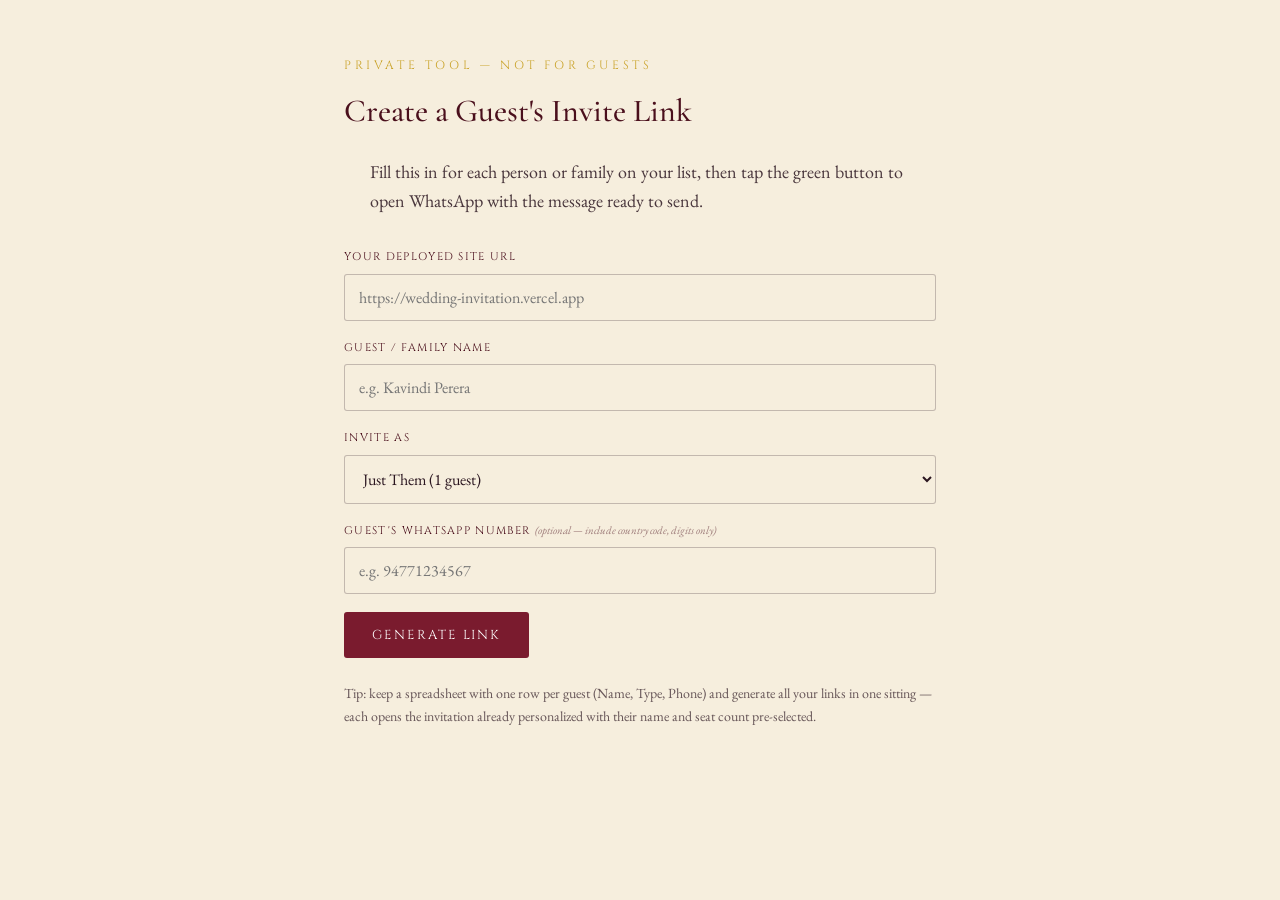
==== invite-generator.html @ ff4479e4 "Initial commit" ====
<!DOCTYPE html>
<html lang="en">
<head>
<meta charset="UTF-8" />
<meta name="viewport" content="width=device-width, initial-scale=1.0" />
<title>Invite Link Generator — Umesha &amp; Waruna</title>
<meta name="robots" content="noindex, nofollow" />
<link href="https://fonts.googleapis.com/css2?family=Cormorant+Garamond:wght@500;600&family=EB+Garamond&family=Cinzel:wght@500;600&display=swap" rel="stylesheet">
<link rel="stylesheet" href="styles.css" />
<style>
  .gen-wrap{ max-width: 640px; margin: 0 auto; padding: 56px 24px 80px; }
  .gen-wrap .field{ margin-bottom: 18px; }
  .gen-result{
    margin-top: 28px; padding: 20px; background:#fff;
    border: 1px solid rgba(201,162,39,0.35); border-radius: 6px;
    word-break: break-all; font-size: 14px; display:none;
  }
  .gen-result.show{ display:block; }
  .gen-result a.wa-btn{
    display:inline-block; margin-top:14px; text-decoration:none;
    background:#25D366; color:#fff; font-family: var(--utility);
    font-size:13px; letter-spacing:.1em; text-transform:uppercase;
    padding:12px 20px; border-radius:4px;
  }
  .gen-result .link-line{ font-family: monospace; background: var(--ivory); padding:10px; border-radius:4px; }
  .copy-btn{
    margin-top:10px; font-family: var(--utility); font-size:12px;
    letter-spacing:.1em; text-transform:uppercase; background:none;
    border:1px solid var(--maroon); color:var(--maroon); padding:8px 14px;
    border-radius:4px; cursor:pointer;
  }
  .note{ font-size:14px; opacity:.7; margin-top:24px; }
</style>
</head>
<body>

<div class="gen-wrap">
  <p class="section-eyebrow">Private Tool — Not For Guests</p>
  <h1 class="section-title" style="font-size:32px;">Create a Guest's Invite Link</h1>
  <p class="section-copy" style="margin-bottom:0;">
    Fill this in for each person or family on your list, then tap the green button to
    open WhatsApp with the message ready to send.
  </p>

  <form id="genForm" style="margin-top:32px;">
    <div class="field">
      <label for="siteUrl">Your Deployed Site URL</label>
      <input type="text" id="siteUrl" placeholder="https://wedding-invitation.vercel.app" required />
    </div>
    <div class="field">
      <label for="guestNameInput">Guest / Family Name</label>
      <input type="text" id="guestNameInput" placeholder="e.g. Kavindi Perera" required />
    </div>
    <div class="field">
      <label for="inviteType">Invite As</label>
      <select id="inviteType" required>
        <option value="one">Just Them (1 guest)</option>
        <option value="two">Them &amp; Partner (2 guests)</option>
        <option value="family">Family (3+ guests)</option>
      </select>
    </div>
    <div class="field">
      <label for="phone">Guest's WhatsApp Number <span class="optional">(optional — include country code, digits only)</span></label>
      <input type="text" id="phone" placeholder="e.g. 94771234567" />
    </div>
    <button type="submit" class="submit-btn" style="width:auto; padding:14px 28px;">Generate Link</button>
  </form>

  <div class="gen-result" id="genResult">
    <p><strong>Personalized invite link:</strong></p>
    <p class="link-line" id="linkLine"></p>
    <button class="copy-btn" id="copyBtn">Copy Link</button>
    <br>
    <a href="#" id="waBtn" class="wa-btn" target="_blank" rel="noopener">Open in WhatsApp →</a>
  </div>

  <p class="note">
    Tip: keep a spreadsheet with one row per guest (Name, Type, Phone) and generate all your
    links in one sitting — each opens the invitation already personalized with their name and
    seat count pre-selected.
  </p>
</div>

<script>
  const form = document.getElementById("genForm");
  const result = document.getElementById("genResult");
  const linkLine = document.getElementById("linkLine");
  const waBtn = document.getElementById("waBtn");
  const copyBtn = document.getElementById("copyBtn");

  form.addEventListener("submit", (e) => {
    e.preventDefault();

    let siteUrl = document.getElementById("siteUrl").value.trim().replace(/\/$/, "");
    const guestName = document.getElementById("guestNameInput").value.trim();
    const inviteType = document.getElementById("inviteType").value;
    const phone = document.getElementById("phone").value.replace(/\D/g, "");

    if (!/^https?:\/\//i.test(siteUrl)) siteUrl = "https://" + siteUrl;

    const personalizedUrl =
      `${siteUrl}/?to=${encodeURIComponent(guestName)}&type=${inviteType}`;

    const message =
      `Dear ${guestName}, 💛\n\n` +
      `Umesha & Waruna joyfully invite you to their wedding on 24th December 2026!\n\n` +
      `View your invitation and RSVP here:\n${personalizedUrl}`;

    linkLine.textContent = personalizedUrl;

    const waLink = phone
      ? `https://wa.me/${phone}?text=${encodeURIComponent(message)}`
      : `https://wa.me/?text=${encodeURIComponent(message)}`;

    waBtn.href = waLink;
    result.classList.add("show");
  });

  copyBtn.addEventListener("click", async () => {
    try {
      await navigator.clipboard.writeText(linkLine.textContent);
      copyBtn.textContent = "Copied!";
      setTimeout(() => (copyBtn.textContent = "Copy Link"), 1500);
    } catch {
      alert("Copy failed — please select and copy the link manually.");
    }
  });
</script>

</body>
</html>
---- styles.css ----
/* ==========================================================
   TOKENS
   ========================================================== */
:root{
  --maroon: #7A1B2E;
  --maroon-dark: #4A0F1C;
  --gold: #C9A227;
  --gold-light: #E8C766;
  --ivory: #F6EEDD;
  --ivory-2: #EFE4C9;
  --teal: #1F4A3D;
  --ink: #2B1620;

  --display: 'Cormorant Garamond', serif;
  --body: 'EB Garamond', serif;
  --utility: 'Cinzel', serif;
}

*{ box-sizing: border-box; }

html{ scroll-behavior: smooth; }

body{
  margin:0;
  background: var(--ivory);
  color: var(--ink);
  font-family: var(--body);
  font-size: 18px;
  line-height: 1.6;
  overflow-x: hidden;
}

@media (prefers-reduced-motion: reduce){
  *{ animation-duration: 0.001ms !important; animation-iteration-count: 1 !important; transition-duration: 0.001ms !important; scroll-behavior: auto !important; }
}

a{ color: var(--maroon); }
a:focus-visible, button:focus-visible, input:focus-visible, select:focus-visible, textarea:focus-visible{
  outline: 2px solid var(--maroon);
  outline-offset: 3px;
}

/* ==========================================================
   CORNER MOTIFS (fixed, subtle)
   ========================================================== */
.corner-motif{
  position: fixed;
  width: 90px; height: 90px;
  border: 1.5px solid var(--gold);
  opacity: 0.55;
  pointer-events: none;
  z-index: 5;
}
.corner-tl{ top: 14px; left: 14px; border-right: none; border-bottom: none; }
.corner-tr{ top: 14px; right: 14px; border-left: none; border-bottom: none; }
.corner-bl{ bottom: 14px; left: 14px; border-right: none; border-top: none; }
.corner-br{ bottom: 14px; right: 14px; border-left: none; border-top: none; }
@media (max-width: 640px){
  .corner-motif{ width: 46px; height: 46px; }
}

/* ==========================================================
   HERO
   ========================================================== */
.hero{
  position: relative;
  min-height: 100svh;
  display: flex;
  flex-direction: column;
  align-items: center;
  justify-content: center;
  text-align: center;
  padding: 64px 24px 56px;
  background:
    radial-gradient(circle at 50% 0%, rgba(201,162,39,0.10), transparent 55%),
    linear-gradient(180deg, var(--ivory) 0%, var(--ivory-2) 100%);
}

.hero-pattern{
  position: absolute;
  inset: 0;
  opacity: 0.06;
  background-image:
    repeating-linear-gradient(45deg, var(--maroon) 0 2px, transparent 2px 26px),
    repeating-linear-gradient(-45deg, var(--teal) 0 2px, transparent 2px 26px);
  mask-image: radial-gradient(circle at 50% 30%, black, transparent 75%);
}

.eyebrow{
  font-family: var(--utility);
  font-size: 12px;
  letter-spacing: 0.35em;
  text-transform: uppercase;
  color: var(--maroon);
  margin: 0 0 18px;
}

.lamp{ width: 96px; margin: 0 auto 8px; position: relative; z-index: 1; }
.lamp-svg{ width: 100%; height: auto; }
.flame{
  transform-origin: 100px 75px;
  animation: flicker 2.6s ease-in-out infinite;
}
@keyframes flicker{
  0%, 100%{ transform: scaleY(1) scaleX(1) rotate(0deg); }
  25%{ transform: scaleY(1.05) scaleX(0.97) rotate(-1.5deg); }
  50%{ transform: scaleY(0.95) scaleX(1.03) rotate(1deg); }
  75%{ transform: scaleY(1.03) scaleX(0.98) rotate(-0.5deg); }
}

.names{
  font-family: var(--display);
  font-weight: 500;
  margin: 10px 0 18px;
  line-height: 1.05;
  z-index: 1;
}
.names .name{
  display: block;
  font-size: clamp(40px, 8vw, 76px);
  color: var(--maroon-dark);
}
.names .amp{
  display: block;
  font-style: italic;
  font-size: clamp(24px, 4vw, 34px);
  color: var(--gold);
  margin: 2px 0;
}

.hero-greeting{
  font-family: var(--display);
  font-style: italic;
  font-size: clamp(18px, 2.4vw, 22px);
  color: var(--teal);
  margin: 0 0 8px;
}

.hero-sub{
  max-width: 480px;
  font-size: 17px;
  color: var(--ink);
  opacity: 0.85;
  margin: 0 0 26px;
}

.hero-date{
  font-family: var(--utility);
  font-size: clamp(20px, 3vw, 26px);
  letter-spacing: 0.18em;
  color: var(--teal);
  margin: 0 0 34px;
}
.hero-date .dot{ color: var(--gold); margin: 0 8px; }

.countdown{
  display: flex;
  gap: clamp(14px, 4vw, 30px);
  margin-bottom: 40px;
}
.cd-block{
  display: flex;
  flex-direction: column;
  align-items: center;
  min-width: 56px;
}
.cd-block span{
  font-family: var(--display);
  font-size: clamp(28px, 5vw, 40px);
  font-weight: 600;
  color: var(--maroon);
  line-height: 1;
}
.cd-block label{
  font-family: var(--utility);
  font-size: 10px;
  letter-spacing: 0.15em;
  text-transform: uppercase;
  color: var(--ink);
  opacity: 0.65;
  margin-top: 6px;
}

.scroll-cue{
  font-family: var(--utility);
  font-size: 12px;
  letter-spacing: 0.2em;
  text-transform: uppercase;
  text-decoration: none;
  color: var(--maroon);
  border-bottom: 1px solid var(--gold);
  padding-bottom: 4px;
  transition: opacity 0.2s ease;
}
.scroll-cue:hover{ opacity: 0.6; }

/* ==========================================================
   DIVIDERS
   ========================================================== */
.leaf-divider{ max-width: 480px; margin: 0 auto; padding: 6px 24px; }
.leaf-divider svg{ width: 100%; height: 28px; display: block; }
.leaf-divider.flip svg{ transform: scaleY(-1); }

/* ==========================================================
   SECTIONS (shared)
   ========================================================== */
.section{
  max-width: 720px;
  margin: 0 auto;
  padding: 64px 28px;
  text-align: center;
}
.section-eyebrow{
  font-family: var(--utility);
  font-size: 12px;
  letter-spacing: 0.3em;
  text-transform: uppercase;
  color: var(--gold);
  margin: 0 0 10px;
}
.section-title{
  font-family: var(--display);
  font-weight: 500;
  font-size: clamp(30px, 5vw, 42px);
  color: var(--maroon-dark);
  margin: 0 0 22px;
}
.section-copy{
  max-width: 540px;
  margin: 0 auto;
  opacity: 0.85;
}

/* ==========================================================
   COUPLE
   ========================================================== */
.couple-grid{
  display: flex;
  align-items: center;
  justify-content: center;
  gap: clamp(20px, 6vw, 56px);
  margin-top: 44px;
  flex-wrap: wrap;
}
.couple-card{ text-align: center; }
.ring{
  width: 54px; height: 54px;
  border: 1.5px solid var(--gold);
  border-radius: 50%;
  margin: 0 auto 16px;
  position: relative;
}
.ring::after{
  content: "";
  position: absolute; inset: 8px;
  border: 1px solid var(--maroon);
  border-radius: 50%;
  opacity: 0.5;
}
.couple-card h3{
  font-family: var(--display);
  font-size: 26px;
  font-weight: 600;
  margin: 0 0 4px;
  color: var(--maroon-dark);
}
.couple-card .role{
  font-family: var(--utility);
  font-size: 11px;
  letter-spacing: 0.2em;
  text-transform: uppercase;
  opacity: 0.6;
  margin: 0;
}
.couple-glyph{
  font-family: var(--display);
  font-style: italic;
  font-size: 34px;
  color: var(--gold);
}

/* ==========================================================
   EVENTS
   ========================================================== */
.event-grid{
  display: grid;
  grid-template-columns: 1fr 1fr;
  gap: 24px;
  margin-top: 40px;
  text-align: left;
}
@media (max-width: 620px){
  .event-grid{ grid-template-columns: 1fr; }
}
.event-card{
  background: #fff;
  border: 1px solid rgba(201,162,39,0.35);
  border-radius: 4px;
  padding: 28px 24px;
  position: relative;
}
.event-card::before{
  content: "";
  position: absolute; top: 10px; left: 10px; right: 10px; bottom: 10px;
  border: 1px solid rgba(122,27,46,0.15);
  pointer-events: none;
}
.event-icon{
  display: inline-block;
  color: var(--gold);
  font-size: 22px;
  margin-bottom: 10px;
}
.event-card h3{
  font-family: var(--display);
  font-size: 24px;
  margin: 0 0 10px;
  color: var(--maroon-dark);
}
.event-time{
  font-family: var(--utility);
  font-size: 12px;
  letter-spacing: 0.05em;
  color: var(--teal);
  margin: 0 0 10px;
}
.event-venue{ margin: 0; opacity: 0.85; }
.event-note{
  margin-top: 30px;
  font-style: italic;
  opacity: 0.7;
  font-size: 16px;
}

/* ==========================================================
   RSVP
   ========================================================== */
.rsvp-form{
  margin-top: 40px;
  text-align: left;
  background: #fff;
  border: 1px solid rgba(201,162,39,0.35);
  border-radius: 6px;
  padding: clamp(24px, 5vw, 44px);
}
.field{ margin-bottom: 20px; }
.field label{
  display: block;
  font-family: var(--utility);
  font-size: 11px;
  letter-spacing: 0.12em;
  text-transform: uppercase;
  color: var(--maroon-dark);
  margin-bottom: 8px;
}
.field .optional{ text-transform: none; letter-spacing: 0; opacity: 0.5; font-family: var(--body); font-style: italic; }
.field input,
.field select,
.field textarea{
  width: 100%;
  font-family: var(--body);
  font-size: 16px;
  padding: 12px 14px;
  border: 1px solid rgba(43,22,32,0.25);
  border-radius: 3px;
  background: var(--ivory);
  color: var(--ink);
}
.field textarea{ resize: vertical; }

.submit-btn{
  width: 100%;
  font-family: var(--utility);
  font-size: 13px;
  letter-spacing: 0.15em;
  text-transform: uppercase;
  color: #fff;
  background: var(--maroon);
  border: none;
  border-radius: 3px;
  padding: 16px;
  cursor: pointer;
  transition: background 0.2s ease;
}
.submit-btn:hover{ background: var(--maroon-dark); }

.form-note{
  margin: 16px 0 0;
  font-size: 13px;
  opacity: 0.6;
  text-align: center;
}

.rsvp-success{
  margin-top: 40px;
  padding: 40px 24px;
  text-align: center;
  border: 1px dashed var(--gold);
  border-radius: 6px;
}
.lamp-small{ font-size: 28px; color: var(--gold); margin-bottom: 10px; }
.rsvp-success h3{
  font-family: var(--display);
  font-size: 28px;
  color: var(--maroon-dark);
  margin: 0 0 8px;
}
.rsvp-success p{ margin: 0; opacity: 0.8; }

/* ==========================================================
   FOOTER
   ========================================================== */
.footer{
  text-align: center;
  padding: 56px 24px 72px;
  color: var(--maroon-dark);
}
.footer-glyph{ color: var(--gold); font-size: 20px; margin-bottom: 12px; }
.footer p{
  font-family: var(--display);
  font-style: italic;
  font-size: 20px;
  margin: 0;
}

.br-desktop{ display: inline; }
@media (max-width: 480px){ .br-desktop{ display: none; } }
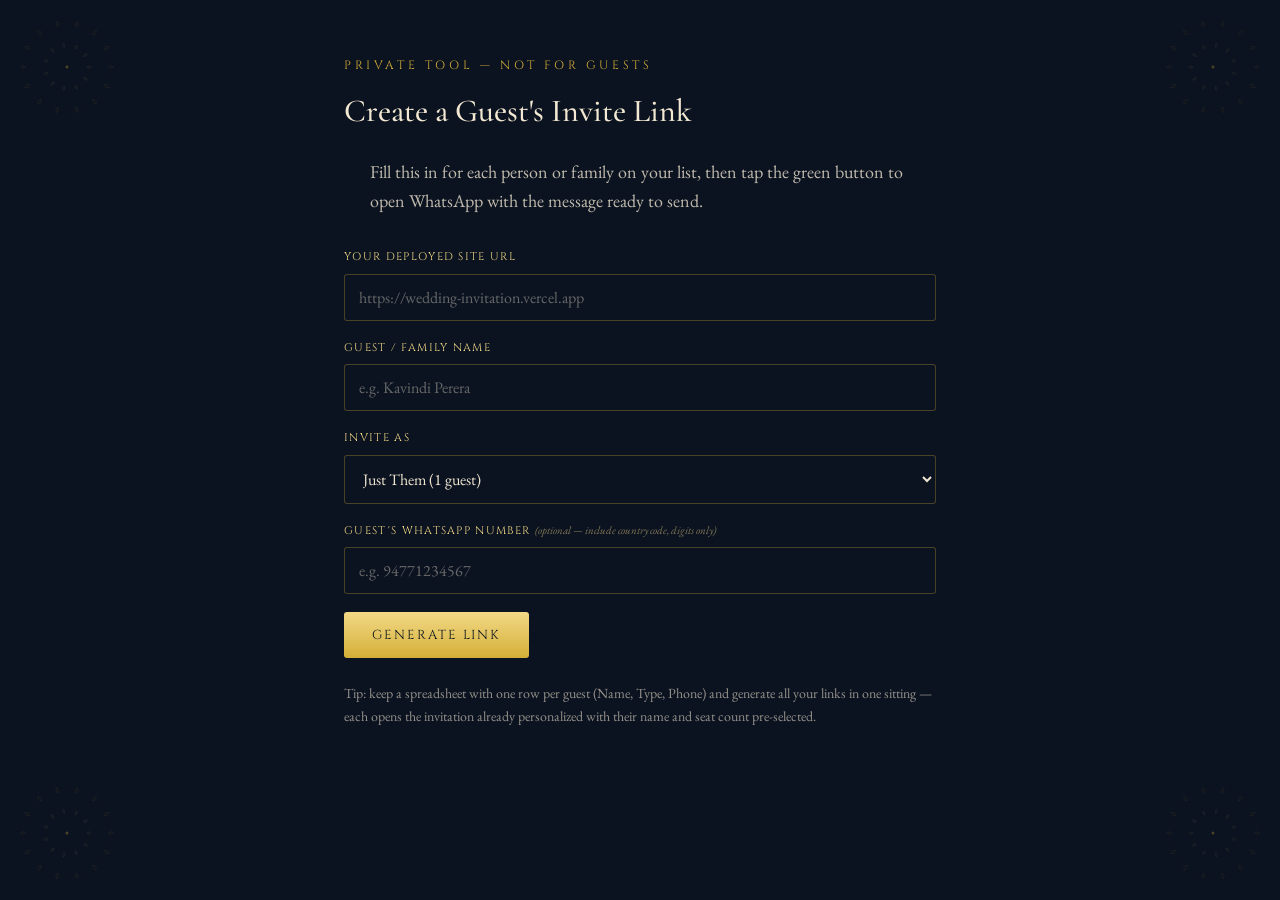
==== commit 81d58201: "commit 2" ====
--- a/invite-generator.html
+++ b/invite-generator.html
@@ -11,8 +11,8 @@
   .gen-wrap{ max-width: 640px; margin: 0 auto; padding: 56px 24px 80px; }
   .gen-wrap .field{ margin-bottom: 18px; }
   .gen-result{
-    margin-top: 28px; padding: 20px; background:#fff;
-    border: 1px solid rgba(201,162,39,0.35); border-radius: 6px;
+    margin-top: 28px; padding: 20px; background: var(--night-2);
+    border: 1px solid rgba(212,175,55,0.35); border-radius: 6px;
     word-break: break-all; font-size: 14px; display:none;
   }
   .gen-result.show{ display:block; }
@@ -22,17 +22,22 @@
     font-size:13px; letter-spacing:.1em; text-transform:uppercase;
     padding:12px 20px; border-radius:4px;
   }
-  .gen-result .link-line{ font-family: monospace; background: var(--ivory); padding:10px; border-radius:4px; }
+  .gen-result .link-line{ font-family: monospace; background: var(--night); color: var(--ink); padding:10px; border-radius:4px; }
   .copy-btn{
     margin-top:10px; font-family: var(--utility); font-size:12px;
     letter-spacing:.1em; text-transform:uppercase; background:none;
-    border:1px solid var(--maroon); color:var(--maroon); padding:8px 14px;
+    border:1px solid var(--gold); color:var(--gold-soft); padding:8px 14px;
     border-radius:4px; cursor:pointer;
   }
-  .note{ font-size:14px; opacity:.7; margin-top:24px; }
+  .note{ font-size:14px; color: var(--ink); opacity:.6; margin-top:24px; }
 </style>
 </head>
 <body>
+
+<div class="corner-motif corner-tl" aria-hidden="true"><svg viewBox="0 0 300 300"></svg></div>
+<div class="corner-motif corner-tr" aria-hidden="true"><svg viewBox="0 0 300 300"></svg></div>
+<div class="corner-motif corner-bl" aria-hidden="true"><svg viewBox="0 0 300 300"></svg></div>
+<div class="corner-motif corner-br" aria-hidden="true"><svg viewBox="0 0 300 300"></svg></div>
 
 <div class="gen-wrap">
   <p class="section-eyebrow">Private Tool — Not For Guests</p>
@@ -82,6 +87,54 @@
 </div>
 
 <script>
+  // Small self-contained copy of the mandala generator used on the main
+  // site (see script.js) — kept local so this private page has no
+  // dependency on the guest-facing RSVP logic in script.js.
+  function buildMandala(svg, opts) {
+    opts = opts || {};
+    const rings = opts.rings || 2;
+    const basePetals = opts.petalsPerRing || 8;
+    const rMax = opts.rMax || 120;
+    const ns = "http://www.w3.org/2000/svg";
+    const cx = 150, cy = 150;
+    for (let ring = 1; ring <= rings; ring++) {
+      const r = (rMax / rings) * ring;
+      const circle = document.createElementNS(ns, "circle");
+      circle.setAttribute("cx", cx);
+      circle.setAttribute("cy", cy);
+      circle.setAttribute("r", r);
+      circle.setAttribute("fill", "none");
+      circle.setAttribute("stroke", "var(--gold-dim)");
+      circle.setAttribute("stroke-width", "0.75");
+      circle.setAttribute("opacity", "0.45");
+      svg.appendChild(circle);
+      const petals = basePetals + ring * 3;
+      for (let i = 0; i < petals; i++) {
+        const angle = (i / petals) * Math.PI * 2;
+        const x = cx + Math.cos(angle) * r;
+        const y = cy + Math.sin(angle) * r;
+        const size = 5 + ring * 1.4;
+        const deg = (angle * 180) / Math.PI + 90;
+        const petal = document.createElementNS(ns, "path");
+        const d = `M ${x} ${y - size} Q ${x + size} ${y} ${x} ${y + size} Q ${x - size} ${y} ${x} ${y - size} Z`;
+        petal.setAttribute("d", d);
+        petal.setAttribute("transform", `rotate(${deg} ${x} ${y})`);
+        petal.setAttribute("fill", "none");
+        petal.setAttribute("stroke", ring % 2 === 0 ? "var(--gold)" : "var(--gold-soft)");
+        petal.setAttribute("stroke-width", "1");
+        petal.setAttribute("opacity", 0.5 + ring * 0.08);
+        svg.appendChild(petal);
+      }
+    }
+    const dot = document.createElementNS(ns, "circle");
+    dot.setAttribute("cx", cx);
+    dot.setAttribute("cy", cy);
+    dot.setAttribute("r", 4);
+    dot.setAttribute("fill", "var(--gold)");
+    svg.appendChild(dot);
+  }
+  document.querySelectorAll(".corner-motif svg").forEach((svg) => buildMandala(svg));
+
   const form = document.getElementById("genForm");
   const result = document.getElementById("genResult");
   const linkLine = document.getElementById("linkLine");
@@ -103,7 +156,7 @@
 
     const message =
       `Dear ${guestName}, 💛\n\n` +
-      `Umesha & Waruna joyfully invite you to their wedding on 24th December 2026!\n\n` +
+      `Umesha & Waruna joyfully invite you to their wedding on 24th December 2026 at Fongfa Regency, Ganemulla!\n\n` +
       `View your invitation and RSVP here:\n${personalizedUrl}`;
 
     linkLine.textContent = personalizedUrl;
@@ -128,4 +181,4 @@
 </script>
 
 </body>
-</html>
+</html>
--- a/styles.css
+++ b/styles.css
@@ -2,14 +2,16 @@
    TOKENS
    ========================================================== */
 :root{
-  --maroon: #7A1B2E;
-  --maroon-dark: #4A0F1C;
-  --gold: #C9A227;
-  --gold-light: #E8C766;
-  --ivory: #F6EEDD;
-  --ivory-2: #EFE4C9;
-  --teal: #1F4A3D;
-  --ink: #2B1620;
+  --night: #0B1220;
+  --night-2: #141F33;
+  --night-3: #1C2A45;
+  --maroon: #8C1F35;
+  --maroon-deep: #4A0F1C;
+  --gold: #D4AF37;
+  --gold-soft: #F2D986;
+  --gold-dim: #8A6E1F;
+  --ivory: #F3E9D2;
+  --ink: #EFE6D0;
 
   --display: 'Cormorant Garamond', serif;
   --body: 'EB Garamond', serif;
@@ -22,7 +24,7 @@
 
 body{
   margin:0;
-  background: var(--ivory);
+  background: var(--night);
   color: var(--ink);
   font-family: var(--body);
   font-size: 18px;
@@ -30,33 +32,129 @@
   overflow-x: hidden;
 }
 
+body.gate-active{ overflow: hidden; height: 100vh; }
+
 @media (prefers-reduced-motion: reduce){
   *{ animation-duration: 0.001ms !important; animation-iteration-count: 1 !important; transition-duration: 0.001ms !important; scroll-behavior: auto !important; }
 }
 
-a{ color: var(--maroon); }
+a{ color: var(--gold-soft); }
 a:focus-visible, button:focus-visible, input:focus-visible, select:focus-visible, textarea:focus-visible{
-  outline: 2px solid var(--maroon);
+  outline: 2px solid var(--gold);
   outline-offset: 3px;
 }
 
 /* ==========================================================
-   CORNER MOTIFS (fixed, subtle)
+   THORANA GATE — opening entrance
+   ========================================================== */
+.gate-overlay{
+  position: fixed;
+  inset: 0;
+  z-index: 999;
+  display: flex;
+  background: var(--night);
+  overflow: hidden;
+}
+.gate-overlay.hidden{ display: none; }
+
+.gate-panel{
+  position: relative;
+  width: 50%;
+  height: 100%;
+  overflow: hidden;
+  background:
+    repeating-linear-gradient(45deg, rgba(212,175,55,0.07) 0 2px, transparent 2px 24px),
+    repeating-linear-gradient(-45deg, rgba(212,175,55,0.07) 0 2px, transparent 2px 24px),
+    linear-gradient(180deg, var(--night-3) 0%, var(--night) 85%);
+  transition: transform 1.5s cubic-bezier(.76,0,.2,1);
+}
+.gate-panel::after{
+  content: "";
+  position: absolute;
+  top: 0; bottom: 0;
+  width: 2px;
+  background: linear-gradient(180deg, transparent, var(--gold) 15%, var(--gold) 85%, transparent);
+  opacity: 0.9;
+}
+.gate-left::after{ right: 0; }
+.gate-right::after{ left: 0; }
+
+.gate-mandala-wrap{
+  position: absolute;
+  top: 50%;
+  width: 300px;
+  height: 300px;
+  transform: translateY(-50%);
+  opacity: 0.85;
+}
+.gate-mandala-left{ right: -150px; }
+.gate-mandala-right{ left: -150px; }
+.gate-mandala-wrap svg{ width: 100%; height: 100%; overflow: visible; }
+
+.gate-arch{
+  position: absolute;
+  top: 0; left: 0; right: 0;
+  height: 56px;
+  z-index: 2;
+  background: linear-gradient(180deg, var(--maroon-deep), transparent);
+  border-bottom: 2px solid var(--gold);
+  background-image: radial-gradient(circle at center, var(--gold) 0 2px, transparent 3px);
+  background-size: 34px 100%;
+  background-position: 17px bottom;
+  background-repeat: repeat-x;
+  transition: transform 1.1s ease, opacity 1.1s ease;
+}
+
+.gate-enter{
+  position: absolute;
+  bottom: 12%;
+  left: 50%;
+  transform: translateX(-50%);
+  z-index: 3;
+  display: flex;
+  align-items: center;
+  gap: 10px;
+  background: transparent;
+  border: 1px solid var(--gold);
+  color: var(--gold-soft);
+  font-family: var(--utility);
+  font-size: 12px;
+  letter-spacing: 0.25em;
+  text-transform: uppercase;
+  padding: 14px 30px;
+  cursor: pointer;
+  transition: opacity 0.5s ease, background 0.2s ease;
+  animation: gate-pulse 2.4s ease-in-out infinite;
+}
+.gate-enter:hover{ background: rgba(212,175,55,0.1); }
+.gate-enter-glyph{ color: var(--gold); font-size: 15px; }
+@keyframes gate-pulse{
+  0%, 100%{ opacity: 0.75; }
+  50%{ opacity: 1; }
+}
+
+.gate-overlay.opening .gate-left{ transform: translateX(-100%); }
+.gate-overlay.opening .gate-right{ transform: translateX(100%); }
+.gate-overlay.opening .gate-arch{ transform: translateY(-100%); opacity: 0; }
+.gate-overlay.opening .gate-enter{ opacity: 0; pointer-events: none; }
+
+/* ==========================================================
+   CORNER MEDALLIONS (fixed, subtle)
    ========================================================== */
 .corner-motif{
   position: fixed;
-  width: 90px; height: 90px;
-  border: 1.5px solid var(--gold);
-  opacity: 0.55;
+  width: 110px; height: 110px;
+  opacity: 0.32;
   pointer-events: none;
   z-index: 5;
 }
-.corner-tl{ top: 14px; left: 14px; border-right: none; border-bottom: none; }
-.corner-tr{ top: 14px; right: 14px; border-left: none; border-bottom: none; }
-.corner-bl{ bottom: 14px; left: 14px; border-right: none; border-top: none; }
-.corner-br{ bottom: 14px; right: 14px; border-left: none; border-top: none; }
+.corner-motif svg{ width: 100%; height: 100%; overflow: visible; }
+.corner-tl{ top: 12px; left: 12px; }
+.corner-tr{ top: 12px; right: 12px; transform: scaleX(-1); }
+.corner-bl{ bottom: 12px; left: 12px; transform: scaleY(-1); }
+.corner-br{ bottom: 12px; right: 12px; transform: scale(-1,-1); }
 @media (max-width: 640px){
-  .corner-motif{ width: 46px; height: 46px; }
+  .corner-motif{ width: 60px; height: 60px; }
 }
 
 /* ==========================================================
@@ -72,17 +170,17 @@
   text-align: center;
   padding: 64px 24px 56px;
   background:
-    radial-gradient(circle at 50% 0%, rgba(201,162,39,0.10), transparent 55%),
-    linear-gradient(180deg, var(--ivory) 0%, var(--ivory-2) 100%);
+    radial-gradient(circle at 50% 0%, rgba(212,175,55,0.14), transparent 55%),
+    linear-gradient(180deg, var(--night) 0%, var(--night-2) 100%);
 }
 
 .hero-pattern{
   position: absolute;
   inset: 0;
-  opacity: 0.06;
+  opacity: 0.10;
   background-image:
-    repeating-linear-gradient(45deg, var(--maroon) 0 2px, transparent 2px 26px),
-    repeating-linear-gradient(-45deg, var(--teal) 0 2px, transparent 2px 26px);
+    repeating-linear-gradient(45deg, var(--gold) 0 2px, transparent 2px 26px),
+    repeating-linear-gradient(-45deg, var(--maroon) 0 2px, transparent 2px 26px);
   mask-image: radial-gradient(circle at 50% 30%, black, transparent 75%);
 }
 
@@ -91,7 +189,7 @@
   font-size: 12px;
   letter-spacing: 0.35em;
   text-transform: uppercase;
-  color: var(--maroon);
+  color: var(--gold-soft);
   margin: 0 0 18px;
 }
 
@@ -118,7 +216,7 @@
 .names .name{
   display: block;
   font-size: clamp(40px, 8vw, 76px);
-  color: var(--maroon-dark);
+  color: var(--ivory);
 }
 .names .amp{
   display: block;
@@ -132,7 +230,7 @@
   font-family: var(--display);
   font-style: italic;
   font-size: clamp(18px, 2.4vw, 22px);
-  color: var(--teal);
+  color: var(--gold-soft);
   margin: 0 0 8px;
 }
 
@@ -140,7 +238,7 @@
   max-width: 480px;
   font-size: 17px;
   color: var(--ink);
-  opacity: 0.85;
+  opacity: 0.8;
   margin: 0 0 26px;
 }
 
@@ -148,7 +246,7 @@
   font-family: var(--utility);
   font-size: clamp(20px, 3vw, 26px);
   letter-spacing: 0.18em;
-  color: var(--teal);
+  color: var(--gold-soft);
   margin: 0 0 34px;
 }
 .hero-date .dot{ color: var(--gold); margin: 0 8px; }
@@ -168,7 +266,7 @@
   font-family: var(--display);
   font-size: clamp(28px, 5vw, 40px);
   font-weight: 600;
-  color: var(--maroon);
+  color: var(--gold);
   line-height: 1;
 }
 .cd-block label{
@@ -177,7 +275,7 @@
   letter-spacing: 0.15em;
   text-transform: uppercase;
   color: var(--ink);
-  opacity: 0.65;
+  opacity: 0.6;
   margin-top: 6px;
 }
 
@@ -187,7 +285,7 @@
   letter-spacing: 0.2em;
   text-transform: uppercase;
   text-decoration: none;
-  color: var(--maroon);
+  color: var(--gold-soft);
   border-bottom: 1px solid var(--gold);
   padding-bottom: 4px;
   transition: opacity 0.2s ease;
@@ -210,6 +308,15 @@
   padding: 64px 28px;
   text-align: center;
 }
+.reveal{
+  opacity: 0;
+  transform: translateY(28px);
+  transition: opacity 0.9s ease, transform 0.9s ease;
+}
+.reveal.in-view{
+  opacity: 1;
+  transform: none;
+}
 .section-eyebrow{
   font-family: var(--utility);
   font-size: 12px;
@@ -222,13 +329,14 @@
   font-family: var(--display);
   font-weight: 500;
   font-size: clamp(30px, 5vw, 42px);
-  color: var(--maroon-dark);
+  color: var(--ivory);
   margin: 0 0 22px;
 }
 .section-copy{
   max-width: 540px;
   margin: 0 auto;
-  opacity: 0.85;
+  color: var(--ink);
+  opacity: 0.8;
 }
 
 /* ==========================================================
@@ -255,21 +363,22 @@
   position: absolute; inset: 8px;
   border: 1px solid var(--maroon);
   border-radius: 50%;
-  opacity: 0.5;
+  opacity: 0.6;
 }
 .couple-card h3{
   font-family: var(--display);
   font-size: 26px;
   font-weight: 600;
   margin: 0 0 4px;
-  color: var(--maroon-dark);
+  color: var(--ivory);
 }
 .couple-card .role{
   font-family: var(--utility);
   font-size: 11px;
   letter-spacing: 0.2em;
   text-transform: uppercase;
-  opacity: 0.6;
+  color: var(--gold-soft);
+  opacity: 0.75;
   margin: 0;
 }
 .couple-glyph{
@@ -293,8 +402,8 @@
   .event-grid{ grid-template-columns: 1fr; }
 }
 .event-card{
-  background: #fff;
-  border: 1px solid rgba(201,162,39,0.35);
+  background: var(--night-2);
+  border: 1px solid rgba(212,175,55,0.35);
   border-radius: 4px;
   padding: 28px 24px;
   position: relative;
@@ -302,7 +411,7 @@
 .event-card::before{
   content: "";
   position: absolute; top: 10px; left: 10px; right: 10px; bottom: 10px;
-  border: 1px solid rgba(122,27,46,0.15);
+  border: 1px solid rgba(212,175,55,0.15);
   pointer-events: none;
 }
 .event-icon{
@@ -315,20 +424,21 @@
   font-family: var(--display);
   font-size: 24px;
   margin: 0 0 10px;
-  color: var(--maroon-dark);
+  color: var(--ivory);
 }
 .event-time{
   font-family: var(--utility);
   font-size: 12px;
   letter-spacing: 0.05em;
-  color: var(--teal);
+  color: var(--gold-soft);
   margin: 0 0 10px;
 }
-.event-venue{ margin: 0; opacity: 0.85; }
+.event-venue{ margin: 0; color: var(--ink); opacity: 0.85; }
 .event-note{
   margin-top: 30px;
   font-style: italic;
-  opacity: 0.7;
+  color: var(--ink);
+  opacity: 0.65;
   font-size: 16px;
 }
 
@@ -338,8 +448,8 @@
 .rsvp-form{
   margin-top: 40px;
   text-align: left;
-  background: #fff;
-  border: 1px solid rgba(201,162,39,0.35);
+  background: var(--night-2);
+  border: 1px solid rgba(212,175,55,0.35);
   border-radius: 6px;
   padding: clamp(24px, 5vw, 44px);
 }
@@ -350,7 +460,7 @@
   font-size: 11px;
   letter-spacing: 0.12em;
   text-transform: uppercase;
-  color: var(--maroon-dark);
+  color: var(--gold-soft);
   margin-bottom: 8px;
 }
 .field .optional{ text-transform: none; letter-spacing: 0; opacity: 0.5; font-family: var(--body); font-style: italic; }
@@ -361,11 +471,13 @@
   font-family: var(--body);
   font-size: 16px;
   padding: 12px 14px;
-  border: 1px solid rgba(43,22,32,0.25);
+  border: 1px solid rgba(212,175,55,0.3);
   border-radius: 3px;
-  background: var(--ivory);
-  color: var(--ink);
-}
+  background: var(--night);
+  color: var(--ink);
+}
+.field input::placeholder,
+.field textarea::placeholder{ color: var(--ink); opacity: 0.4; }
 .field textarea{ resize: vertical; }
 
 .submit-btn{
@@ -374,20 +486,21 @@
   font-size: 13px;
   letter-spacing: 0.15em;
   text-transform: uppercase;
-  color: #fff;
-  background: var(--maroon);
+  color: var(--night);
+  background: linear-gradient(180deg, var(--gold-soft), var(--gold));
   border: none;
   border-radius: 3px;
   padding: 16px;
   cursor: pointer;
-  transition: background 0.2s ease;
-}
-.submit-btn:hover{ background: var(--maroon-dark); }
+  transition: filter 0.2s ease;
+}
+.submit-btn:hover{ filter: brightness(1.08); }
 
 .form-note{
   margin: 16px 0 0;
   font-size: 13px;
-  opacity: 0.6;
+  color: var(--ink);
+  opacity: 0.55;
   text-align: center;
 }
 
@@ -397,15 +510,16 @@
   text-align: center;
   border: 1px dashed var(--gold);
   border-radius: 6px;
+  background: var(--night-2);
 }
 .lamp-small{ font-size: 28px; color: var(--gold); margin-bottom: 10px; }
 .rsvp-success h3{
   font-family: var(--display);
   font-size: 28px;
-  color: var(--maroon-dark);
+  color: var(--ivory);
   margin: 0 0 8px;
 }
-.rsvp-success p{ margin: 0; opacity: 0.8; }
+.rsvp-success p{ margin: 0; color: var(--ink); opacity: 0.8; }
 
 /* ==========================================================
    FOOTER
@@ -413,7 +527,7 @@
 .footer{
   text-align: center;
   padding: 56px 24px 72px;
-  color: var(--maroon-dark);
+  color: var(--ivory);
 }
 .footer-glyph{ color: var(--gold); font-size: 20px; margin-bottom: 12px; }
 .footer p{
@@ -424,4 +538,4 @@
 }
 
 .br-desktop{ display: inline; }
-@media (max-width: 480px){ .br-desktop{ display: none; } }
+@media (max-width: 480px){ .br-desktop{ display: none; } }
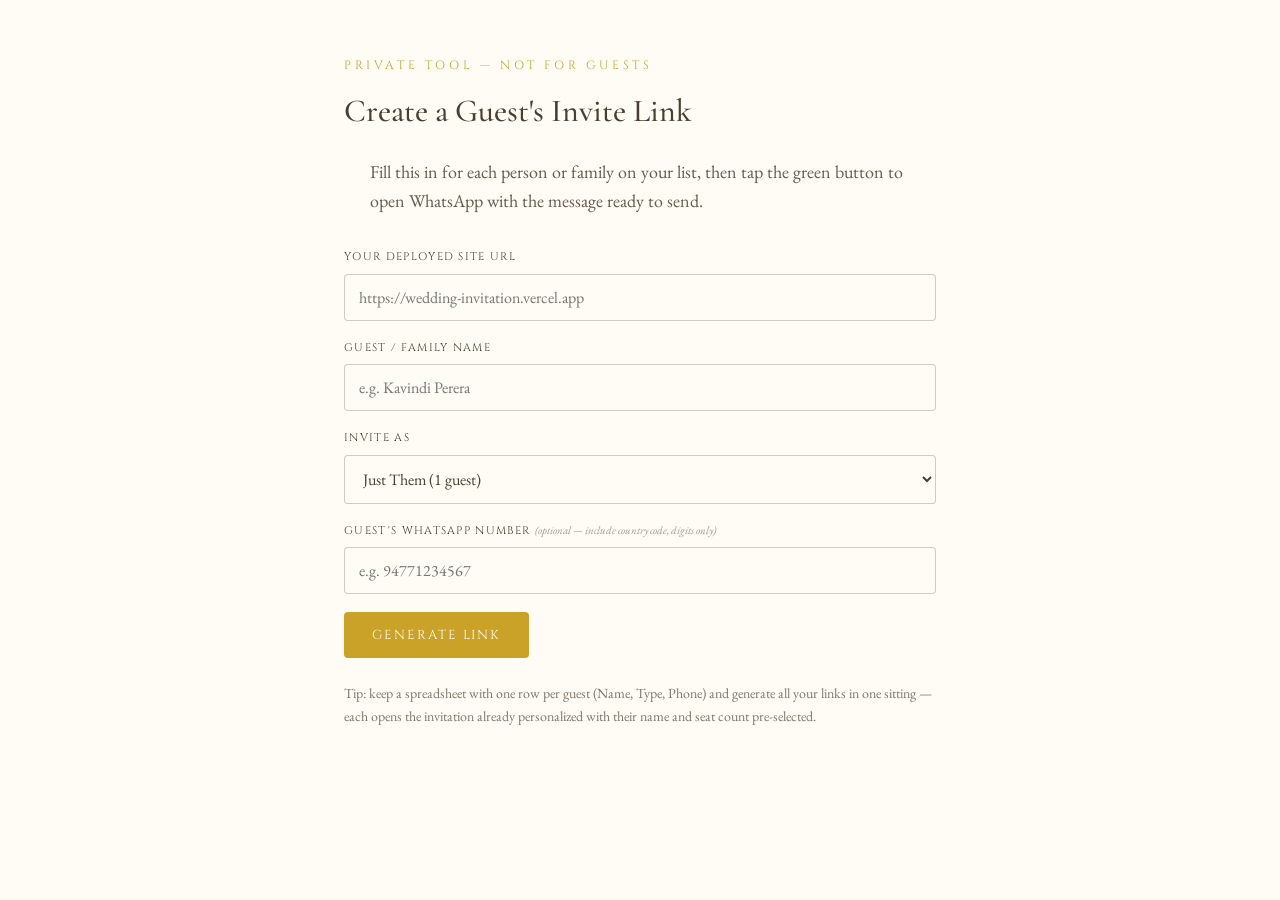
==== commit 4a8d2bc6: "Change theme" ====
--- a/invite-generator.html
+++ b/invite-generator.html
@@ -11,8 +11,8 @@
   .gen-wrap{ max-width: 640px; margin: 0 auto; padding: 56px 24px 80px; }
   .gen-wrap .field{ margin-bottom: 18px; }
   .gen-result{
-    margin-top: 28px; padding: 20px; background: var(--night-2);
-    border: 1px solid rgba(212,175,55,0.35); border-radius: 6px;
+    margin-top: 28px; padding: 20px; background:#fff;
+    border: 1px solid rgba(201,162,39,0.35); border-radius: 6px;
     word-break: break-all; font-size: 14px; display:none;
   }
   .gen-result.show{ display:block; }
@@ -22,22 +22,17 @@
     font-size:13px; letter-spacing:.1em; text-transform:uppercase;
     padding:12px 20px; border-radius:4px;
   }
-  .gen-result .link-line{ font-family: monospace; background: var(--night); color: var(--ink); padding:10px; border-radius:4px; }
+  .gen-result .link-line{ font-family: monospace; background: var(--ivory); padding:10px; border-radius:4px; }
   .copy-btn{
     margin-top:10px; font-family: var(--utility); font-size:12px;
     letter-spacing:.1em; text-transform:uppercase; background:none;
-    border:1px solid var(--gold); color:var(--gold-soft); padding:8px 14px;
+    border:1px solid var(--maroon); color:var(--maroon); padding:8px 14px;
     border-radius:4px; cursor:pointer;
   }
-  .note{ font-size:14px; color: var(--ink); opacity:.6; margin-top:24px; }
+  .note{ font-size:14px; opacity:.7; margin-top:24px; }
 </style>
 </head>
 <body>
-
-<div class="corner-motif corner-tl" aria-hidden="true"><svg viewBox="0 0 300 300"></svg></div>
-<div class="corner-motif corner-tr" aria-hidden="true"><svg viewBox="0 0 300 300"></svg></div>
-<div class="corner-motif corner-bl" aria-hidden="true"><svg viewBox="0 0 300 300"></svg></div>
-<div class="corner-motif corner-br" aria-hidden="true"><svg viewBox="0 0 300 300"></svg></div>
 
 <div class="gen-wrap">
   <p class="section-eyebrow">Private Tool — Not For Guests</p>
@@ -87,54 +82,6 @@
 </div>
 
 <script>
-  // Small self-contained copy of the mandala generator used on the main
-  // site (see script.js) — kept local so this private page has no
-  // dependency on the guest-facing RSVP logic in script.js.
-  function buildMandala(svg, opts) {
-    opts = opts || {};
-    const rings = opts.rings || 2;
-    const basePetals = opts.petalsPerRing || 8;
-    const rMax = opts.rMax || 120;
-    const ns = "http://www.w3.org/2000/svg";
-    const cx = 150, cy = 150;
-    for (let ring = 1; ring <= rings; ring++) {
-      const r = (rMax / rings) * ring;
-      const circle = document.createElementNS(ns, "circle");
-      circle.setAttribute("cx", cx);
-      circle.setAttribute("cy", cy);
-      circle.setAttribute("r", r);
-      circle.setAttribute("fill", "none");
-      circle.setAttribute("stroke", "var(--gold-dim)");
-      circle.setAttribute("stroke-width", "0.75");
-      circle.setAttribute("opacity", "0.45");
-      svg.appendChild(circle);
-      const petals = basePetals + ring * 3;
-      for (let i = 0; i < petals; i++) {
-        const angle = (i / petals) * Math.PI * 2;
-        const x = cx + Math.cos(angle) * r;
-        const y = cy + Math.sin(angle) * r;
-        const size = 5 + ring * 1.4;
-        const deg = (angle * 180) / Math.PI + 90;
-        const petal = document.createElementNS(ns, "path");
-        const d = `M ${x} ${y - size} Q ${x + size} ${y} ${x} ${y + size} Q ${x - size} ${y} ${x} ${y - size} Z`;
-        petal.setAttribute("d", d);
-        petal.setAttribute("transform", `rotate(${deg} ${x} ${y})`);
-        petal.setAttribute("fill", "none");
-        petal.setAttribute("stroke", ring % 2 === 0 ? "var(--gold)" : "var(--gold-soft)");
-        petal.setAttribute("stroke-width", "1");
-        petal.setAttribute("opacity", 0.5 + ring * 0.08);
-        svg.appendChild(petal);
-      }
-    }
-    const dot = document.createElementNS(ns, "circle");
-    dot.setAttribute("cx", cx);
-    dot.setAttribute("cy", cy);
-    dot.setAttribute("r", 4);
-    dot.setAttribute("fill", "var(--gold)");
-    svg.appendChild(dot);
-  }
-  document.querySelectorAll(".corner-motif svg").forEach((svg) => buildMandala(svg));
-
   const form = document.getElementById("genForm");
   const result = document.getElementById("genResult");
   const linkLine = document.getElementById("linkLine");
@@ -156,7 +103,7 @@
 
     const message =
       `Dear ${guestName}, 💛\n\n` +
-      `Umesha & Waruna joyfully invite you to their wedding on 24th December 2026 at Fongfa Regency, Ganemulla!\n\n` +
+      `Umesha & Waruna joyfully invite you to their wedding on 24th December 2026!\n\n` +
       `View your invitation and RSVP here:\n${personalizedUrl}`;
 
     linkLine.textContent = personalizedUrl;
@@ -181,4 +128,4 @@
 </script>
 
 </body>
-</html>+</html>
--- a/styles.css
+++ b/styles.css
@@ -1,17 +1,16 @@
 /* ==========================================================
-   TOKENS
+   TOKENS — Ivory / Gold / White theme
    ========================================================== */
 :root{
-  --night: #0B1220;
-  --night-2: #141F33;
-  --night-3: #1C2A45;
-  --maroon: #8C1F35;
-  --maroon-deep: #4A0F1C;
-  --gold: #D4AF37;
-  --gold-soft: #F2D986;
-  --gold-dim: #8A6E1F;
-  --ivory: #F3E9D2;
-  --ink: #EFE6D0;
+  --ivory: #FFFCF5;
+  --ivory-2: #F6EEDD;
+  --white: #FFFFFF;
+  --gold: #C9A227;
+  --gold-light: #E9CF7C;
+  --gold-deep: #9C7A1E;
+  --ink: #4A3F2F;
+  --sage: #9CAF88;
+  --seal: #7A1B2E;
 
   --display: 'Cormorant Garamond', serif;
   --body: 'EB Garamond', serif;
@@ -19,143 +18,226 @@
 }
 
 *{ box-sizing: border-box; }
-
 html{ scroll-behavior: smooth; }
 
 body{
   margin:0;
-  background: var(--night);
+  background: var(--ivory);
   color: var(--ink);
   font-family: var(--body);
   font-size: 18px;
   line-height: 1.6;
   overflow-x: hidden;
 }
-
-body.gate-active{ overflow: hidden; height: 100vh; }
+body.locked{ overflow: hidden; height: 100vh; }
 
 @media (prefers-reduced-motion: reduce){
   *{ animation-duration: 0.001ms !important; animation-iteration-count: 1 !important; transition-duration: 0.001ms !important; scroll-behavior: auto !important; }
 }
 
-a{ color: var(--gold-soft); }
+a{ color: var(--gold-deep); }
 a:focus-visible, button:focus-visible, input:focus-visible, select:focus-visible, textarea:focus-visible{
-  outline: 2px solid var(--gold);
+  outline: 2px solid var(--gold-deep);
   outline-offset: 3px;
 }
 
 /* ==========================================================
-   THORANA GATE — opening entrance
-   ========================================================== */
-.gate-overlay{
+   ENVELOPE INTRO — full viewport, opens on 4 sides
+   ========================================================== */
+.envelope-stage{
   position: fixed;
   inset: 0;
   z-index: 999;
-  display: flex;
-  background: var(--night);
-  overflow: hidden;
-}
-.gate-overlay.hidden{ display: none; }
-
-.gate-panel{
-  position: relative;
-  width: 50%;
-  height: 100%;
-  overflow: hidden;
-  background:
-    repeating-linear-gradient(45deg, rgba(212,175,55,0.07) 0 2px, transparent 2px 24px),
-    repeating-linear-gradient(-45deg, rgba(212,175,55,0.07) 0 2px, transparent 2px 24px),
-    linear-gradient(180deg, var(--night-3) 0%, var(--night) 85%);
-  transition: transform 1.5s cubic-bezier(.76,0,.2,1);
-}
-.gate-panel::after{
+  perspective: 2400px;
+  transition: opacity 0.6s ease 0.5s, visibility 0.6s ease 0.5s;
+}
+.envelope-stage.dismiss{
+  opacity: 0;
+  visibility: hidden;
+  pointer-events: none;
+}
+
+.kolam-pattern{
+  position: absolute;
+  inset: 0;
+  z-index: 1;
+  opacity: 0.55;
+  background-image: radial-gradient(var(--gold) 1px, transparent 1.4px);
+  background-size: 26px 26px;
+  pointer-events: none;
+}
+
+.envelope-glow{
+  position: absolute;
+  inset: 0;
+  z-index: 2;
+  background: radial-gradient(circle at 50% 50%, rgba(233,207,124,0.55), transparent 45%);
+  opacity: 0;
+  transform: scale(0.3);
+  transition: opacity 0.5s ease, transform 0.9s cubic-bezier(.2,.8,.3,1);
+  pointer-events: none;
+}
+.envelope-stage.opening .envelope-glow{
+  opacity: 1;
+  transform: scale(1.4);
+}
+
+/* ---- the 4 flaps: triangles meeting at the exact centre ---- */
+.flap{
+  position: absolute;
+  inset: 0;
+  z-index: 10;
+  transition: transform 1.15s cubic-bezier(.6,.02,.2,1), box-shadow 1.15s ease;
+  box-shadow: inset 0 0 0 1px rgba(201,162,39,0.25);
+}
+.flap::after{
   content: "";
-  position: absolute;
-  top: 0; bottom: 0;
-  width: 2px;
-  background: linear-gradient(180deg, transparent, var(--gold) 15%, var(--gold) 85%, transparent);
-  opacity: 0.9;
-}
-.gate-left::after{ right: 0; }
-.gate-right::after{ left: 0; }
-
-.gate-mandala-wrap{
-  position: absolute;
-  top: 50%;
-  width: 300px;
-  height: 300px;
-  transform: translateY(-50%);
-  opacity: 0.85;
-}
-.gate-mandala-left{ right: -150px; }
-.gate-mandala-right{ left: -150px; }
-.gate-mandala-wrap svg{ width: 100%; height: 100%; overflow: visible; }
-
-.gate-arch{
-  position: absolute;
-  top: 0; left: 0; right: 0;
-  height: 56px;
-  z-index: 2;
-  background: linear-gradient(180deg, var(--maroon-deep), transparent);
-  border-bottom: 2px solid var(--gold);
-  background-image: radial-gradient(circle at center, var(--gold) 0 2px, transparent 3px);
-  background-size: 34px 100%;
-  background-position: 17px bottom;
-  background-repeat: repeat-x;
-  transition: transform 1.1s ease, opacity 1.1s ease;
-}
-
-.gate-enter{
-  position: absolute;
-  bottom: 12%;
-  left: 50%;
+  position: absolute; inset: 0;
+  background: radial-gradient(circle at 50% 50%, rgba(255,255,255,0.35), transparent 60%);
+  mix-blend-mode: soft-light;
+}
+.flap-top{
+  background: linear-gradient(200deg, var(--ivory) 0%, var(--gold-light) 150%);
+  clip-path: polygon(0 0, 100% 0, 50% 50%);
+  transform-origin: top center;
+}
+.flap-bottom{
+  background: linear-gradient(20deg, var(--ivory) 0%, var(--gold-light) 150%);
+  clip-path: polygon(0 100%, 100% 100%, 50% 50%);
+  transform-origin: bottom center;
+}
+.flap-left{
+  background: linear-gradient(110deg, var(--ivory) 0%, var(--gold-light) 150%);
+  clip-path: polygon(0 0, 0 100%, 50% 50%);
+  transform-origin: left center;
+}
+.flap-right{
+  background: linear-gradient(290deg, var(--ivory) 0%, var(--gold-light) 150%);
+  clip-path: polygon(100% 0, 100% 100%, 50% 50%);
+  transform-origin: right center;
+}
+
+.envelope-stage.opening .flap-top{
+  transform: rotateX(-160deg) translateZ(-60px);
+  transition-delay: 0s;
+}
+.envelope-stage.opening .flap-left{
+  transform: rotateY(160deg) translateZ(-60px);
+  transition-delay: 0.12s;
+}
+.envelope-stage.opening .flap-right{
+  transform: rotateY(-160deg) translateZ(-60px);
+  transition-delay: 0.12s;
+}
+.envelope-stage.opening .flap-bottom{
+  transform: rotateX(160deg) translateZ(-60px);
+  transition-delay: 0.26s;
+}
+
+.envelope-address{
+  position: absolute;
+  left: 50%; top: 50%;
+  transform: translate(-50%, -50%);
+  z-index: 20;
+  text-align: center;
+  width: min(420px, 78vw);
+  transition: opacity 0.4s ease, transform 0.5s ease;
+}
+.envelope-stage.opening .envelope-address{
+  opacity: 0;
+  transform: translate(-50%, -50%) scale(0.9);
+}
+.address-sesath{ width: 76px; height: auto; margin: 0 auto 10px; filter: drop-shadow(0 4px 6px rgba(74,63,47,0.15)); }
+.address-eyebrow{
+  font-family: var(--utility); font-size: 11px; letter-spacing: 0.3em;
+  text-transform: uppercase; color: var(--gold-deep); margin: 0 0 10px;
+}
+.address-names{
+  font-family: var(--display); font-weight: 600;
+  font-size: clamp(30px, 6vw, 42px); color: var(--ink); margin: 0 0 8px;
+}
+.address-names .amp{ color: var(--gold); font-style: italic; }
+.address-date{
+  font-family: var(--utility); font-size: 14px; letter-spacing: 0.16em;
+  color: var(--gold-deep); margin: 0 0 14px;
+}
+.address-to{
+  font-family: var(--display); font-style: italic; font-size: 17px;
+  opacity: 0.75; margin: 0;
+}
+
+.wax-seal{
+  position: absolute;
+  left: 50%; top: 50%;
+  transform: translate(-50%, -50%);
+  width: 84px; height: 84px;
+  z-index: 60;
+  background: none;
+  border: none;
+  padding: 0;
+  cursor: pointer;
+  filter: drop-shadow(0 6px 10px rgba(74,63,47,0.35));
+  transition: transform 0.3s ease, opacity 0.4s ease;
+  animation: seal-pulse 2.4s ease-in-out infinite;
+}
+.wax-seal svg{ width: 100%; height: 100%; display: block; }
+.wax-seal:hover{ transform: translate(-50%, -50%) scale(1.07); }
+.envelope-stage.opening .wax-seal{
+  opacity: 0;
+  transform: translate(-50%, -50%) scale(0.4) rotate(25deg);
+  pointer-events: none;
+  animation: none;
+}
+@keyframes seal-pulse{
+  0%, 100%{ transform: translate(-50%, -50%) scale(1); }
+  50%{ transform: translate(-50%, -50%) scale(1.05); }
+}
+
+.tap-hint{
+  position: absolute;
+  left: 50%; bottom: 9%;
   transform: translateX(-50%);
-  z-index: 3;
-  display: flex;
-  align-items: center;
-  gap: 10px;
-  background: transparent;
-  border: 1px solid var(--gold);
-  color: var(--gold-soft);
+  z-index: 20;
   font-family: var(--utility);
-  font-size: 12px;
-  letter-spacing: 0.25em;
+  font-size: 11px;
+  letter-spacing: 0.2em;
   text-transform: uppercase;
-  padding: 14px 30px;
-  cursor: pointer;
-  transition: opacity 0.5s ease, background 0.2s ease;
-  animation: gate-pulse 2.4s ease-in-out infinite;
-}
-.gate-enter:hover{ background: rgba(212,175,55,0.1); }
-.gate-enter-glyph{ color: var(--gold); font-size: 15px; }
-@keyframes gate-pulse{
-  0%, 100%{ opacity: 0.75; }
-  50%{ opacity: 1; }
-}
-
-.gate-overlay.opening .gate-left{ transform: translateX(-100%); }
-.gate-overlay.opening .gate-right{ transform: translateX(100%); }
-.gate-overlay.opening .gate-arch{ transform: translateY(-100%); opacity: 0; }
-.gate-overlay.opening .gate-enter{ opacity: 0; pointer-events: none; }
-
-/* ==========================================================
-   CORNER MEDALLIONS (fixed, subtle)
+  color: var(--gold-deep);
+  opacity: 0.8;
+  transition: opacity 0.4s ease;
+}
+.envelope-stage.opening .tap-hint{ opacity: 0; }
+
+@media (max-width: 560px){
+  .wax-seal{ width: 70px; height: 70px; }
+  .address-sesath{ width: 62px; }
+}
+
+/* ==========================================================
+   3D TILT EFFECT (applied to cards via JS)
+   ========================================================== */
+.tilt-card, .tilt-el{
+  transform: perspective(900px) rotateX(var(--tilt-x, 0deg)) rotateY(var(--tilt-y, 0deg)) translateZ(0);
+  transition: transform 0.25s cubic-bezier(.2,.8,.3,1), box-shadow 0.25s ease;
+  will-change: transform;
+}
+
+/* ==========================================================
+   CORNER MOTIFS
    ========================================================== */
 .corner-motif{
   position: fixed;
-  width: 110px; height: 110px;
-  opacity: 0.32;
+  width: 90px; height: 90px;
+  border: 1.5px solid var(--gold);
+  opacity: 0.5;
   pointer-events: none;
   z-index: 5;
 }
-.corner-motif svg{ width: 100%; height: 100%; overflow: visible; }
-.corner-tl{ top: 12px; left: 12px; }
-.corner-tr{ top: 12px; right: 12px; transform: scaleX(-1); }
-.corner-bl{ bottom: 12px; left: 12px; transform: scaleY(-1); }
-.corner-br{ bottom: 12px; right: 12px; transform: scale(-1,-1); }
-@media (max-width: 640px){
-  .corner-motif{ width: 60px; height: 60px; }
-}
+.corner-tl{ top: 14px; left: 14px; border-right: none; border-bottom: none; }
+.corner-tr{ top: 14px; right: 14px; border-left: none; border-bottom: none; }
+.corner-bl{ bottom: 14px; left: 14px; border-right: none; border-top: none; }
+.corner-br{ bottom: 14px; right: 14px; border-left: none; border-top: none; }
+@media (max-width: 640px){ .corner-motif{ width: 46px; height: 46px; } }
 
 /* ==========================================================
    HERO
@@ -170,35 +252,26 @@
   text-align: center;
   padding: 64px 24px 56px;
   background:
-    radial-gradient(circle at 50% 0%, rgba(212,175,55,0.14), transparent 55%),
-    linear-gradient(180deg, var(--night) 0%, var(--night-2) 100%);
-}
-
+    radial-gradient(circle at 50% 0%, rgba(201,162,39,0.12), transparent 55%),
+    linear-gradient(180deg, var(--ivory) 0%, var(--ivory-2) 100%);
+}
 .hero-pattern{
-  position: absolute;
-  inset: 0;
-  opacity: 0.10;
-  background-image:
-    repeating-linear-gradient(45deg, var(--gold) 0 2px, transparent 2px 26px),
-    repeating-linear-gradient(-45deg, var(--maroon) 0 2px, transparent 2px 26px);
+  position: absolute; inset: 0; opacity: 0.05;
+  background-image: radial-gradient(var(--gold) 1px, transparent 1.4px);
+  background-size: 30px 30px;
   mask-image: radial-gradient(circle at 50% 30%, black, transparent 75%);
+  -webkit-mask-image: radial-gradient(circle at 50% 30%, black, transparent 75%);
 }
 
 .eyebrow{
-  font-family: var(--utility);
-  font-size: 12px;
-  letter-spacing: 0.35em;
-  text-transform: uppercase;
-  color: var(--gold-soft);
-  margin: 0 0 18px;
-}
-
-.lamp{ width: 96px; margin: 0 auto 8px; position: relative; z-index: 1; }
+  font-family: var(--utility); font-size: 12px; letter-spacing: 0.35em;
+  text-transform: uppercase; color: var(--gold-deep); margin: 0 0 18px;
+}
+
+.lamp{ width: 96px; margin: 0 auto 8px; position: relative; z-index: 1;
+  filter: drop-shadow(0 6px 10px rgba(74,63,47,0.15)); }
 .lamp-svg{ width: 100%; height: auto; }
-.flame{
-  transform-origin: 100px 75px;
-  animation: flicker 2.6s ease-in-out infinite;
-}
+.ill-flame{ transform-origin: 50px 30px; animation: flicker 2.6s ease-in-out infinite; }
 @keyframes flicker{
   0%, 100%{ transform: scaleY(1) scaleX(1) rotate(0deg); }
   25%{ transform: scaleY(1.05) scaleX(0.97) rotate(-1.5deg); }
@@ -206,336 +279,155 @@
   75%{ transform: scaleY(1.03) scaleX(0.98) rotate(-0.5deg); }
 }
 
-.names{
-  font-family: var(--display);
-  font-weight: 500;
-  margin: 10px 0 18px;
-  line-height: 1.05;
-  z-index: 1;
-}
-.names .name{
-  display: block;
-  font-size: clamp(40px, 8vw, 76px);
-  color: var(--ivory);
-}
-.names .amp{
-  display: block;
-  font-style: italic;
-  font-size: clamp(24px, 4vw, 34px);
-  color: var(--gold);
-  margin: 2px 0;
-}
-
 .hero-greeting{
-  font-family: var(--display);
-  font-style: italic;
-  font-size: clamp(18px, 2.4vw, 22px);
-  color: var(--gold-soft);
-  margin: 0 0 8px;
-}
-
-.hero-sub{
-  max-width: 480px;
-  font-size: 17px;
-  color: var(--ink);
-  opacity: 0.8;
-  margin: 0 0 26px;
-}
+  font-family: var(--display); font-style: italic;
+  font-size: clamp(18px, 2.4vw, 22px); color: var(--gold-deep); margin: 0 0 6px;
+}
+
+.names{ font-family: var(--display); font-weight: 500; margin: 10px 0 18px; line-height: 1.05; z-index: 1; }
+.names .name{ display: block; font-size: clamp(40px, 8vw, 76px); color: var(--ink); }
+.names .amp{ display: block; font-style: italic; font-size: clamp(24px, 4vw, 34px); color: var(--gold); margin: 2px 0; }
+
+.hero-sub{ max-width: 480px; font-size: 17px; color: var(--ink); opacity: 0.85; margin: 0 0 26px; }
 
 .hero-date{
-  font-family: var(--utility);
-  font-size: clamp(20px, 3vw, 26px);
-  letter-spacing: 0.18em;
-  color: var(--gold-soft);
-  margin: 0 0 34px;
+  font-family: var(--utility); font-size: clamp(20px, 3vw, 26px);
+  letter-spacing: 0.18em; color: var(--gold-deep); margin: 0 0 34px;
 }
 .hero-date .dot{ color: var(--gold); margin: 0 8px; }
 
-.countdown{
-  display: flex;
-  gap: clamp(14px, 4vw, 30px);
-  margin-bottom: 40px;
-}
-.cd-block{
-  display: flex;
-  flex-direction: column;
-  align-items: center;
-  min-width: 56px;
-}
+.countdown{ display: flex; gap: clamp(14px, 4vw, 30px); margin-bottom: 40px; }
+.cd-block{ display: flex; flex-direction: column; align-items: center; min-width: 56px; }
 .cd-block span{
-  font-family: var(--display);
-  font-size: clamp(28px, 5vw, 40px);
-  font-weight: 600;
-  color: var(--gold);
-  line-height: 1;
+  font-family: var(--display); font-size: clamp(28px, 5vw, 40px);
+  font-weight: 600; color: var(--gold-deep); line-height: 1;
 }
 .cd-block label{
-  font-family: var(--utility);
-  font-size: 10px;
-  letter-spacing: 0.15em;
-  text-transform: uppercase;
-  color: var(--ink);
-  opacity: 0.6;
-  margin-top: 6px;
+  font-family: var(--utility); font-size: 10px; letter-spacing: 0.15em;
+  text-transform: uppercase; color: var(--ink); opacity: 0.6; margin-top: 6px;
 }
 
 .scroll-cue{
-  font-family: var(--utility);
-  font-size: 12px;
-  letter-spacing: 0.2em;
-  text-transform: uppercase;
-  text-decoration: none;
-  color: var(--gold-soft);
-  border-bottom: 1px solid var(--gold);
-  padding-bottom: 4px;
-  transition: opacity 0.2s ease;
+  font-family: var(--utility); font-size: 12px; letter-spacing: 0.2em;
+  text-transform: uppercase; text-decoration: none; color: var(--gold-deep);
+  border-bottom: 1px solid var(--gold); padding-bottom: 4px; transition: opacity 0.2s ease;
 }
 .scroll-cue:hover{ opacity: 0.6; }
 
 /* ==========================================================
    DIVIDERS
    ========================================================== */
-.leaf-divider{ max-width: 480px; margin: 0 auto; padding: 6px 24px; }
-.leaf-divider svg{ width: 100%; height: 28px; display: block; }
-.leaf-divider.flip svg{ transform: scaleY(-1); }
+.leaf-divider{ display: flex; justify-content: center; padding: 6px 24px; }
+.betel-divider{ width: 52px; height: auto; opacity: 0.95; filter: drop-shadow(0 3px 4px rgba(74,63,47,0.1)); }
+.leaf-divider.flip .betel-divider{ transform: scaleY(-1); }
 
 /* ==========================================================
    SECTIONS (shared)
    ========================================================== */
-.section{
-  max-width: 720px;
-  margin: 0 auto;
-  padding: 64px 28px;
-  text-align: center;
-}
-.reveal{
-  opacity: 0;
-  transform: translateY(28px);
-  transition: opacity 0.9s ease, transform 0.9s ease;
-}
-.reveal.in-view{
-  opacity: 1;
-  transform: none;
-}
+.section{ max-width: 720px; margin: 0 auto; padding: 64px 28px; text-align: center; }
 .section-eyebrow{
-  font-family: var(--utility);
-  font-size: 12px;
-  letter-spacing: 0.3em;
-  text-transform: uppercase;
-  color: var(--gold);
-  margin: 0 0 10px;
+  font-family: var(--utility); font-size: 12px; letter-spacing: 0.3em;
+  text-transform: uppercase; color: var(--gold); margin: 0 0 10px;
 }
 .section-title{
-  font-family: var(--display);
-  font-weight: 500;
-  font-size: clamp(30px, 5vw, 42px);
-  color: var(--ivory);
-  margin: 0 0 22px;
-}
-.section-copy{
-  max-width: 540px;
-  margin: 0 auto;
-  color: var(--ink);
-  opacity: 0.8;
-}
+  font-family: var(--display); font-weight: 500; font-size: clamp(30px, 5vw, 42px);
+  color: var(--ink); margin: 0 0 22px;
+}
+.section-copy{ max-width: 540px; margin: 0 auto; opacity: 0.85; }
 
 /* ==========================================================
    COUPLE
    ========================================================== */
+.couple-illustration{
+  width: 360px; height: auto; margin: 36px auto 0; display: block;
+  filter: drop-shadow(0 10px 16px rgba(74,63,47,0.16));
+  border-radius: 200px; overflow: hidden;
+}
+
 .couple-grid{
-  display: flex;
-  align-items: center;
-  justify-content: center;
-  gap: clamp(20px, 6vw, 56px);
-  margin-top: 44px;
-  flex-wrap: wrap;
-}
-.couple-card{ text-align: center; }
-.ring{
-  width: 54px; height: 54px;
-  border: 1.5px solid var(--gold);
-  border-radius: 50%;
-  margin: 0 auto 16px;
-  position: relative;
-}
-.ring::after{
-  content: "";
-  position: absolute; inset: 8px;
-  border: 1px solid var(--maroon);
-  border-radius: 50%;
-  opacity: 0.6;
-}
-.couple-card h3{
-  font-family: var(--display);
-  font-size: 26px;
-  font-weight: 600;
-  margin: 0 0 4px;
-  color: var(--ivory);
-}
-.couple-card .role{
-  font-family: var(--utility);
-  font-size: 11px;
-  letter-spacing: 0.2em;
-  text-transform: uppercase;
-  color: var(--gold-soft);
-  opacity: 0.75;
-  margin: 0;
-}
-.couple-glyph{
-  font-family: var(--display);
-  font-style: italic;
-  font-size: 34px;
-  color: var(--gold);
-}
+  display: flex; align-items: center; justify-content: center;
+  gap: clamp(20px, 6vw, 56px); margin-top: 20px; flex-wrap: wrap;
+}
+.couple-card{
+  text-align: center; background: linear-gradient(165deg, var(--white) 0%, var(--ivory-2) 130%);
+  border: 1px solid rgba(201,162,39,0.3);
+  border-radius: 10px; padding: 30px 32px;
+  box-shadow:
+    0 16px 30px rgba(74,63,47,0.10),
+    0 3px 8px rgba(74,63,47,0.06);
+}
+.ring-icon{ width: 58px; height: auto; margin: 0 auto 16px; display: block; }
+.couple-card h3{ font-family: var(--display); font-size: 26px; font-weight: 600; margin: 0 0 4px; color: var(--ink); }
+.couple-card .role{ font-family: var(--utility); font-size: 11px; letter-spacing: 0.2em; text-transform: uppercase; opacity: 0.6; margin: 0; }
+.couple-glyph{ font-family: var(--display); font-style: italic; font-size: 34px; color: var(--gold); }
 
 /* ==========================================================
    EVENTS
    ========================================================== */
-.event-grid{
-  display: grid;
-  grid-template-columns: 1fr 1fr;
-  gap: 24px;
-  margin-top: 40px;
-  text-align: left;
-}
-@media (max-width: 620px){
-  .event-grid{ grid-template-columns: 1fr; }
-}
+.event-grid{ display: grid; grid-template-columns: 1fr 1fr; gap: 24px; margin-top: 40px; text-align: left; }
+@media (max-width: 620px){ .event-grid{ grid-template-columns: 1fr; } }
 .event-card{
-  background: var(--night-2);
-  border: 1px solid rgba(212,175,55,0.35);
-  border-radius: 4px;
-  padding: 28px 24px;
-  position: relative;
+  background: linear-gradient(165deg, var(--white) 0%, var(--ivory-2) 140%);
+  border: 1px solid rgba(201,162,39,0.35);
+  border-radius: 10px; padding: 28px 24px; position: relative;
+  box-shadow:
+    0 18px 32px rgba(74,63,47,0.12),
+    0 3px 8px rgba(74,63,47,0.06);
 }
 .event-card::before{
-  content: "";
-  position: absolute; top: 10px; left: 10px; right: 10px; bottom: 10px;
-  border: 1px solid rgba(212,175,55,0.15);
-  pointer-events: none;
-}
-.event-icon{
-  display: inline-block;
-  color: var(--gold);
-  font-size: 22px;
-  margin-bottom: 10px;
-}
-.event-card h3{
-  font-family: var(--display);
-  font-size: 24px;
-  margin: 0 0 10px;
-  color: var(--ivory);
-}
-.event-time{
-  font-family: var(--utility);
-  font-size: 12px;
-  letter-spacing: 0.05em;
-  color: var(--gold-soft);
-  margin: 0 0 10px;
-}
-.event-venue{ margin: 0; color: var(--ink); opacity: 0.85; }
-.event-note{
-  margin-top: 30px;
-  font-style: italic;
-  color: var(--ink);
-  opacity: 0.65;
-  font-size: 16px;
-}
+  content: ""; position: absolute; top: 10px; left: 10px; right: 10px; bottom: 10px;
+  border: 1px solid rgba(201,162,39,0.18); border-radius: 4px; pointer-events: none;
+}
+.event-icon-svg{ width: 44px; height: auto; margin-bottom: 10px; display: block; }
+.event-icon-svg.feather-icon{ width: 26px; }
+.event-card h3{ font-family: var(--display); font-size: 24px; margin: 0 0 10px; color: var(--ink); }
+.event-time{ font-family: var(--utility); font-size: 12px; letter-spacing: 0.05em; color: var(--gold-deep); margin: 0 0 10px; }
+.event-venue{ margin: 0; opacity: 0.85; }
+.event-note{ margin-top: 30px; font-style: italic; opacity: 0.7; font-size: 16px; }
 
 /* ==========================================================
    RSVP
    ========================================================== */
 .rsvp-form{
-  margin-top: 40px;
-  text-align: left;
-  background: var(--night-2);
-  border: 1px solid rgba(212,175,55,0.35);
-  border-radius: 6px;
+  margin-top: 40px; text-align: left; background: var(--white);
+  border: 1px solid rgba(201,162,39,0.35); border-radius: 10px;
   padding: clamp(24px, 5vw, 44px);
+  box-shadow:
+    0 22px 40px rgba(74,63,47,0.12),
+    0 4px 10px rgba(74,63,47,0.06);
 }
 .field{ margin-bottom: 20px; }
 .field label{
-  display: block;
-  font-family: var(--utility);
-  font-size: 11px;
-  letter-spacing: 0.12em;
-  text-transform: uppercase;
-  color: var(--gold-soft);
-  margin-bottom: 8px;
+  display: block; font-family: var(--utility); font-size: 11px; letter-spacing: 0.12em;
+  text-transform: uppercase; color: var(--ink); margin-bottom: 8px;
 }
 .field .optional{ text-transform: none; letter-spacing: 0; opacity: 0.5; font-family: var(--body); font-style: italic; }
-.field input,
-.field select,
-.field textarea{
-  width: 100%;
-  font-family: var(--body);
-  font-size: 16px;
-  padding: 12px 14px;
-  border: 1px solid rgba(212,175,55,0.3);
-  border-radius: 3px;
-  background: var(--night);
-  color: var(--ink);
-}
-.field input::placeholder,
-.field textarea::placeholder{ color: var(--ink); opacity: 0.4; }
+.field input, .field select, .field textarea{
+  width: 100%; font-family: var(--body); font-size: 16px; padding: 12px 14px;
+  border: 1px solid rgba(74,63,47,0.25); border-radius: 4px; background: var(--ivory); color: var(--ink);
+}
 .field textarea{ resize: vertical; }
 
 .submit-btn{
-  width: 100%;
-  font-family: var(--utility);
-  font-size: 13px;
-  letter-spacing: 0.15em;
-  text-transform: uppercase;
-  color: var(--night);
-  background: linear-gradient(180deg, var(--gold-soft), var(--gold));
-  border: none;
-  border-radius: 3px;
-  padding: 16px;
-  cursor: pointer;
-  transition: filter 0.2s ease;
-}
-.submit-btn:hover{ filter: brightness(1.08); }
-
-.form-note{
-  margin: 16px 0 0;
-  font-size: 13px;
-  color: var(--ink);
-  opacity: 0.55;
-  text-align: center;
-}
-
-.rsvp-success{
-  margin-top: 40px;
-  padding: 40px 24px;
-  text-align: center;
-  border: 1px dashed var(--gold);
-  border-radius: 6px;
-  background: var(--night-2);
-}
-.lamp-small{ font-size: 28px; color: var(--gold); margin-bottom: 10px; }
-.rsvp-success h3{
-  font-family: var(--display);
-  font-size: 28px;
-  color: var(--ivory);
-  margin: 0 0 8px;
-}
-.rsvp-success p{ margin: 0; color: var(--ink); opacity: 0.8; }
+  width: 100%; font-family: var(--utility); font-size: 13px; letter-spacing: 0.15em;
+  text-transform: uppercase; color: var(--white); background: var(--gold);
+  border: none; border-radius: 4px; padding: 16px; cursor: pointer; transition: background 0.2s ease;
+}
+.submit-btn:hover{ background: var(--gold-deep); }
+
+.form-note{ margin: 16px 0 0; font-size: 13px; opacity: 0.6; text-align: center; }
+
+.rsvp-success{ margin-top: 40px; padding: 40px 24px; text-align: center; border: 1px dashed var(--gold); border-radius: 8px; background: var(--white); }
+.lamp-small{ width: 46px; height: auto; margin: 0 auto 10px; display: block; }
+.rsvp-success h3{ font-family: var(--display); font-size: 28px; color: var(--ink); margin: 0 0 8px; }
+.rsvp-success p{ margin: 0; opacity: 0.8; }
 
 /* ==========================================================
    FOOTER
    ========================================================== */
-.footer{
-  text-align: center;
-  padding: 56px 24px 72px;
-  color: var(--ivory);
-}
-.footer-glyph{ color: var(--gold); font-size: 20px; margin-bottom: 12px; }
-.footer p{
-  font-family: var(--display);
-  font-style: italic;
-  font-size: 20px;
-  margin: 0;
-}
+.footer{ text-align: center; padding: 56px 24px 72px; color: var(--ink); }
+.footer-feather{ width: 30px; height: auto; margin: 0 auto 12px; display: block; }
+.footer p{ font-family: var(--display); font-style: italic; font-size: 20px; margin: 0; }
 
 .br-desktop{ display: inline; }
-@media (max-width: 480px){ .br-desktop{ display: none; } }+@media (max-width: 480px){ .br-desktop{ display: none; } }
